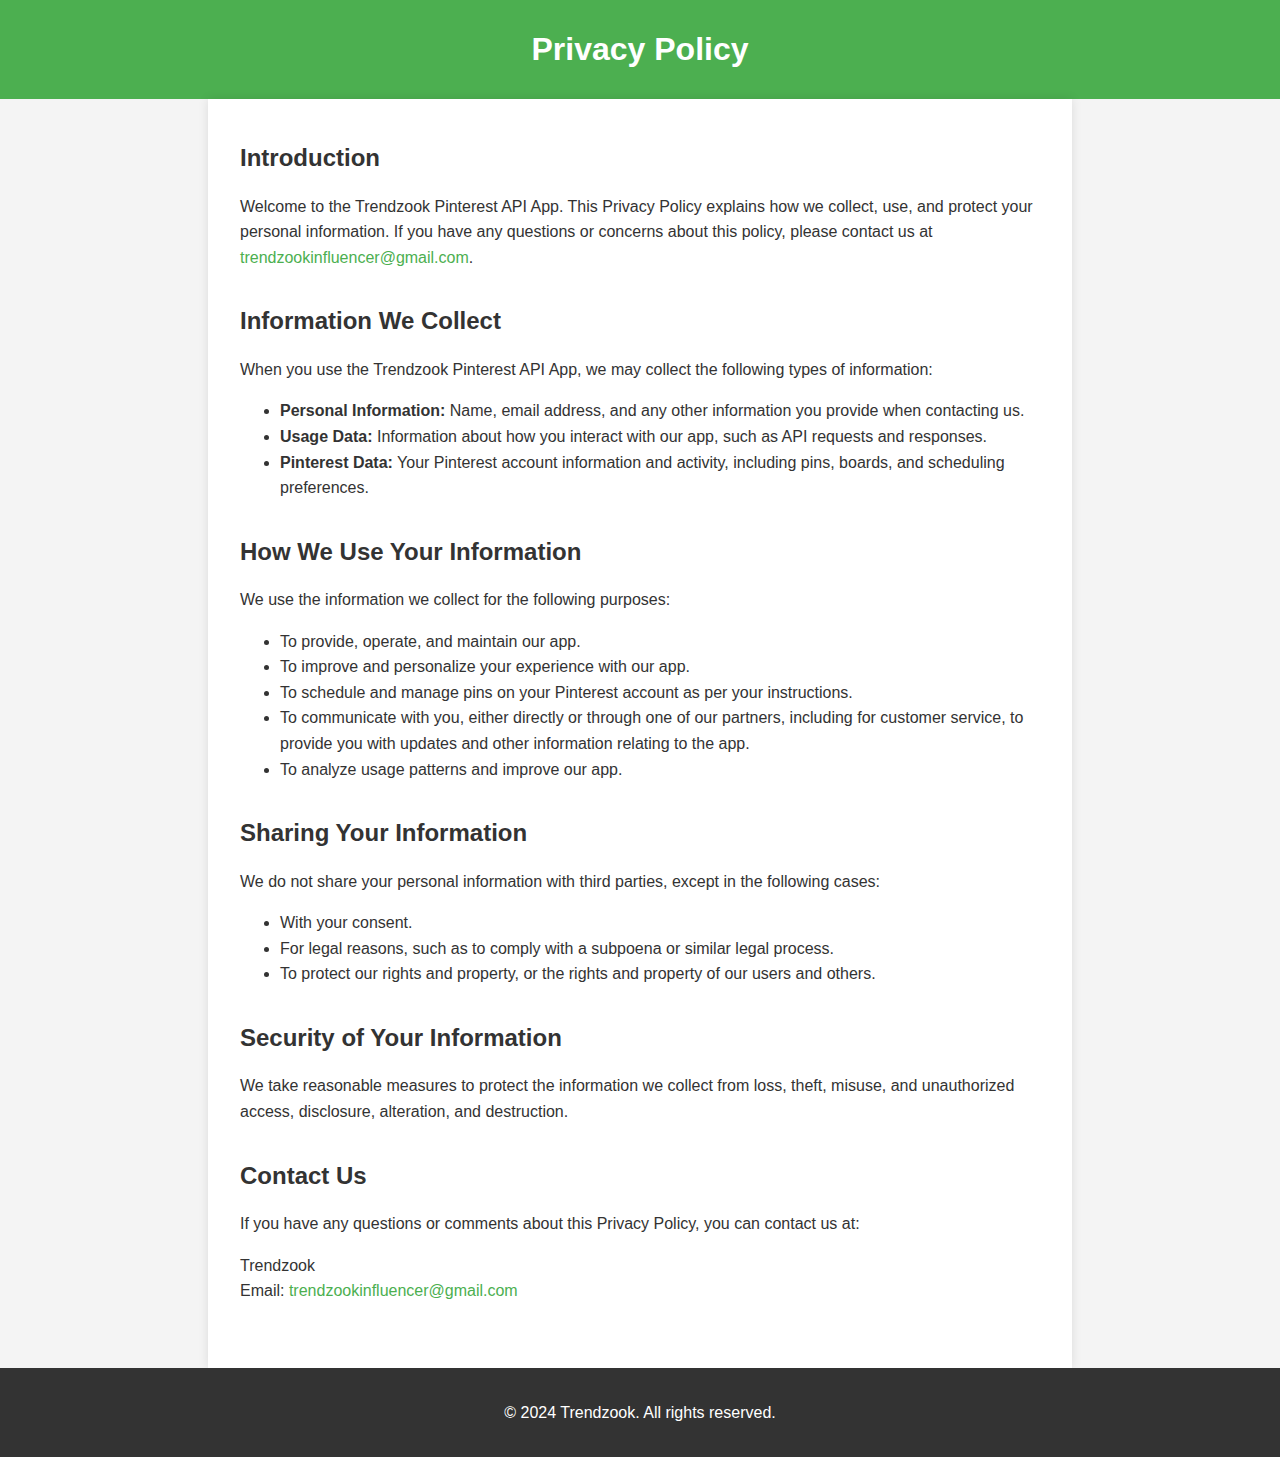
==== index.html @ ba235c5c "index.html added" ====
<!DOCTYPE html>
<html lang="en">
<head>
    <meta charset="UTF-8">
    <meta name="viewport" content="width=device-width, initial-scale=1.0">
    <title>Privacy Policy</title>
    <style>
        body {
            font-family: Arial, sans-serif;
            line-height: 1.6;
            margin: 0;
            padding: 0;
            background-color: #f4f4f4;
            color: #333;
        }
        header {
            background: #4CAF50;
            color: #fff;
            padding: 1rem 0;
            text-align: center;
        }
        h1, h2 {
            margin: 0.5rem 0;
        }
        main {
            padding: 2rem;
            max-width: 800px;
            margin: 0 auto;
            background: #fff;
            box-shadow: 0 0 10px rgba(0, 0, 0, 0.1);
        }
        section {
            margin-bottom: 2rem;
        }
        address {
            font-style: normal;
        }
        a {
            color: #4CAF50;
            text-decoration: none;
        }
        a:hover {
            text-decoration: underline;
        }
        footer {
            background: #333;
            color: #fff;
            text-align: center;
            padding: 1rem 0;
        }
    </style>
</head>
<body>
    <header>
        <h1>Privacy Policy</h1>
    </header>
    <main>
        <section id="introduction">
            <h2>Introduction</h2>
            <p>Welcome to the Trendzook Pinterest API App. This Privacy Policy explains how we collect, use, and protect your personal information. If you have any questions or concerns about this policy, please contact us at <a href="mailto:trendzookinfluencer@gmail.com">trendzookinfluencer@gmail.com</a>.</p>
        </section>
        <section id="data-collection">
            <h2>Information We Collect</h2>
            <p>When you use the Trendzook Pinterest API App, we may collect the following types of information:</p>
            <ul>
                <li><strong>Personal Information:</strong> Name, email address, and any other information you provide when contacting us.</li>
                <li><strong>Usage Data:</strong> Information about how you interact with our app, such as API requests and responses.</li>
                <li><strong>Pinterest Data:</strong> Your Pinterest account information and activity, including pins, boards, and scheduling preferences.</li>
            </ul>
        </section>
        <section id="data-use">
            <h2>How We Use Your Information</h2>
            <p>We use the information we collect for the following purposes:</p>
            <ul>
                <li>To provide, operate, and maintain our app.</li>
                <li>To improve and personalize your experience with our app.</li>
                <li>To schedule and manage pins on your Pinterest account as per your instructions.</li>
                <li>To communicate with you, either directly or through one of our partners, including for customer service, to provide you with updates and other information relating to the app.</li>
                <li>To analyze usage patterns and improve our app.</li>
            </ul>
        </section>
        <section id="data-sharing">
            <h2>Sharing Your Information</h2>
            <p>We do not share your personal information with third parties, except in the following cases:</p>
            <ul>
                <li>With your consent.</li>
                <li>For legal reasons, such as to comply with a subpoena or similar legal process.</li>
                <li>To protect our rights and property, or the rights and property of our users and others.</li>
            </ul>
        </section>
        <section id="data-security">
            <h2>Security of Your Information</h2>
            <p>We take reasonable measures to protect the information we collect from loss, theft, misuse, and unauthorized access, disclosure, alteration, and destruction.</p>
        </section>
        <section id="contact">
            <h2>Contact Us</h2>
            <p>If you have any questions or comments about this Privacy Policy, you can contact us at:</p>
            <address>
                Trendzook<br>
                Email: <a href="mailto:trendzookinfluencer@gmail.com">trendzookinfluencer@gmail.com</a>
            </address>
        </section>
    </main>
    <footer>
        <p>&copy; 2024 Trendzook. All rights reserved.</p>
    </footer>
</body>
</html>
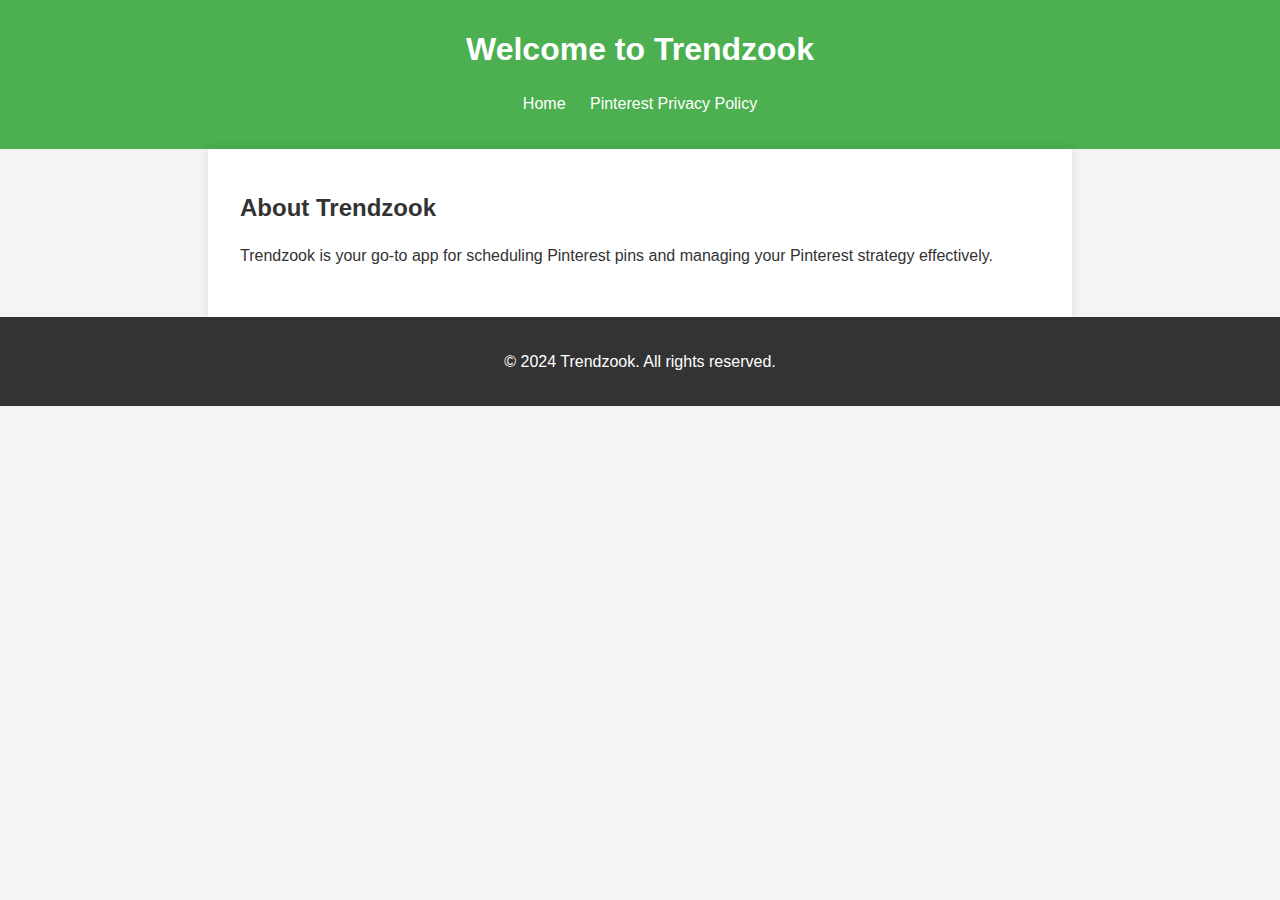
==== commit ab26723d: "pinterest-privacy-policy added link with main page" ====
--- a/index.html
+++ b/index.html
@@ -3,102 +3,23 @@
 <head>
     <meta charset="UTF-8">
     <meta name="viewport" content="width=device-width, initial-scale=1.0">
-    <title>Privacy Policy</title>
-    <style>
-        body {
-            font-family: Arial, sans-serif;
-            line-height: 1.6;
-            margin: 0;
-            padding: 0;
-            background-color: #f4f4f4;
-            color: #333;
-        }
-        header {
-            background: #4CAF50;
-            color: #fff;
-            padding: 1rem 0;
-            text-align: center;
-        }
-        h1, h2 {
-            margin: 0.5rem 0;
-        }
-        main {
-            padding: 2rem;
-            max-width: 800px;
-            margin: 0 auto;
-            background: #fff;
-            box-shadow: 0 0 10px rgba(0, 0, 0, 0.1);
-        }
-        section {
-            margin-bottom: 2rem;
-        }
-        address {
-            font-style: normal;
-        }
-        a {
-            color: #4CAF50;
-            text-decoration: none;
-        }
-        a:hover {
-            text-decoration: underline;
-        }
-        footer {
-            background: #333;
-            color: #fff;
-            text-align: center;
-            padding: 1rem 0;
-        }
-    </style>
+    <title>Trendzook Home</title>
+    <link rel="stylesheet" href="styles.css">
 </head>
 <body>
     <header>
-        <h1>Privacy Policy</h1>
+        <h1>Welcome to Trendzook</h1>
+        <nav>
+            <ul>
+                <li><a href="index.html">Home</a></li>
+                <li><a href="pinterest-privacy-policy/index.html">Pinterest Privacy Policy</a></li>
+            </ul>
+        </nav>
     </header>
     <main>
-        <section id="introduction">
-            <h2>Introduction</h2>
-            <p>Welcome to the Trendzook Pinterest API App. This Privacy Policy explains how we collect, use, and protect your personal information. If you have any questions or concerns about this policy, please contact us at <a href="mailto:trendzookinfluencer@gmail.com">trendzookinfluencer@gmail.com</a>.</p>
-        </section>
-        <section id="data-collection">
-            <h2>Information We Collect</h2>
-            <p>When you use the Trendzook Pinterest API App, we may collect the following types of information:</p>
-            <ul>
-                <li><strong>Personal Information:</strong> Name, email address, and any other information you provide when contacting us.</li>
-                <li><strong>Usage Data:</strong> Information about how you interact with our app, such as API requests and responses.</li>
-                <li><strong>Pinterest Data:</strong> Your Pinterest account information and activity, including pins, boards, and scheduling preferences.</li>
-            </ul>
-        </section>
-        <section id="data-use">
-            <h2>How We Use Your Information</h2>
-            <p>We use the information we collect for the following purposes:</p>
-            <ul>
-                <li>To provide, operate, and maintain our app.</li>
-                <li>To improve and personalize your experience with our app.</li>
-                <li>To schedule and manage pins on your Pinterest account as per your instructions.</li>
-                <li>To communicate with you, either directly or through one of our partners, including for customer service, to provide you with updates and other information relating to the app.</li>
-                <li>To analyze usage patterns and improve our app.</li>
-            </ul>
-        </section>
-        <section id="data-sharing">
-            <h2>Sharing Your Information</h2>
-            <p>We do not share your personal information with third parties, except in the following cases:</p>
-            <ul>
-                <li>With your consent.</li>
-                <li>For legal reasons, such as to comply with a subpoena or similar legal process.</li>
-                <li>To protect our rights and property, or the rights and property of our users and others.</li>
-            </ul>
-        </section>
-        <section id="data-security">
-            <h2>Security of Your Information</h2>
-            <p>We take reasonable measures to protect the information we collect from loss, theft, misuse, and unauthorized access, disclosure, alteration, and destruction.</p>
-        </section>
-        <section id="contact">
-            <h2>Contact Us</h2>
-            <p>If you have any questions or comments about this Privacy Policy, you can contact us at:</p>
-            <address>
-                Trendzook<br>
-                Email: <a href="mailto:trendzookinfluencer@gmail.com">trendzookinfluencer@gmail.com</a>
-            </address>
+        <section>
+            <h2>About Trendzook</h2>
+            <p>Trendzook is your go-to app for scheduling Pinterest pins and managing your Pinterest strategy effectively.</p>
         </section>
     </main>
     <footer>
--- a/styles.css
+++ b/styles.css
@@ -0,0 +1,53 @@
+body {
+    font-family: Arial, sans-serif;
+    line-height: 1.6;
+    margin: 0;
+    padding: 0;
+    background-color: #f4f4f4;
+    color: #333;
+}
+
+header {
+    background: #4CAF50;
+    color: #fff;
+    padding: 1rem 0;
+    text-align: center;
+}
+
+nav ul {
+    list-style: none;
+    padding: 0;
+}
+
+nav ul li {
+    display: inline;
+    margin: 0 10px;
+}
+
+nav ul li a {
+    color: #fff;
+    text-decoration: none;
+}
+
+nav ul li a:hover {
+    text-decoration: underline;
+}
+
+main {
+    padding: 2rem;
+    max-width: 800px;
+    margin: 0 auto;
+    background: #fff;
+    box-shadow: 0 0 10px rgba(0, 0, 0, 0.1);
+}
+
+h1, h2 {
+    margin: 0.5rem 0;
+}
+
+footer {
+    background: #333;
+    color: #fff;
+    text-align: center;
+    padding: 1rem 0;
+}
